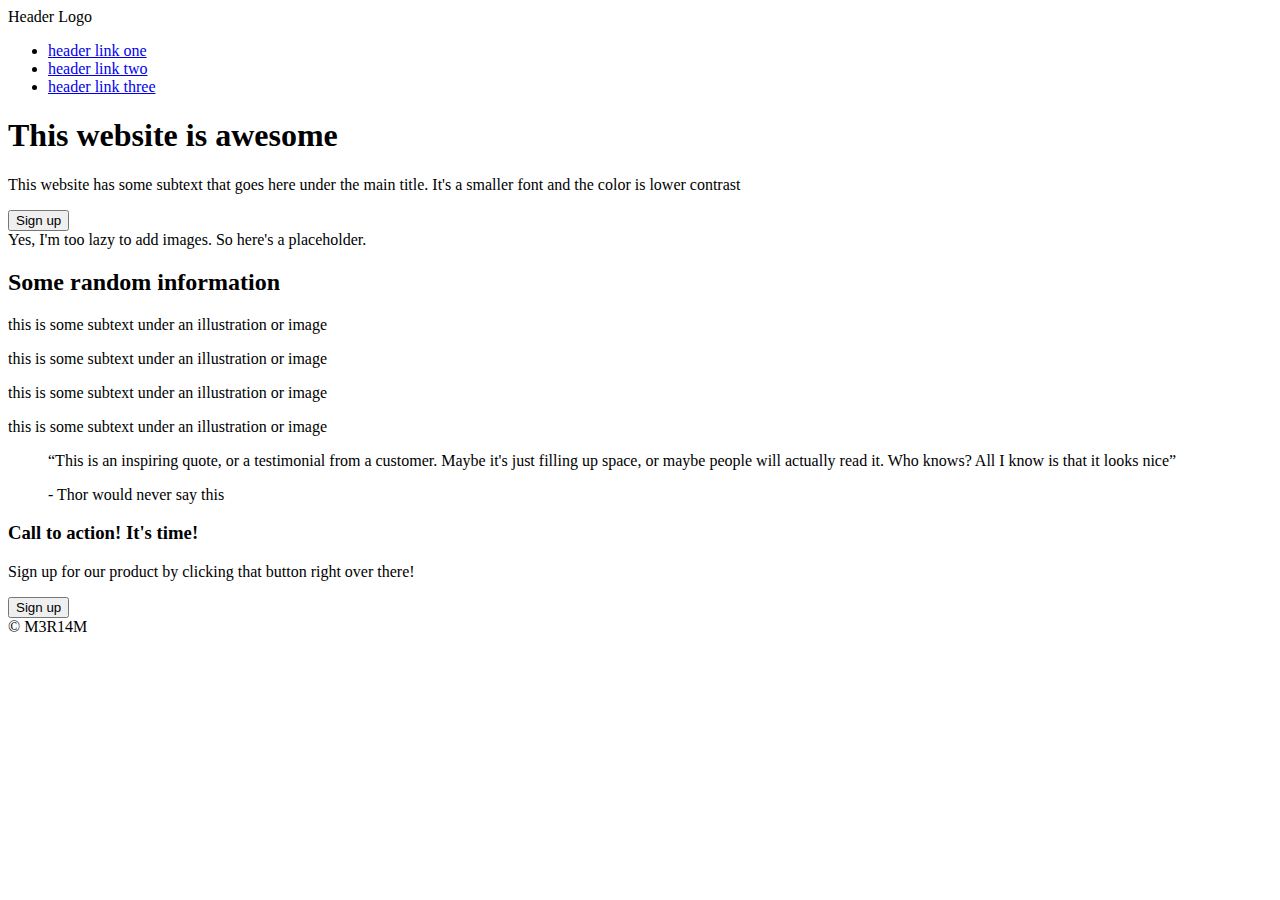
==== foundations/css/index.html @ c4eb55d4 "Finished adding content" ====
<html>

<head>
    <meta name="viewport" content="width=device-width, initial-scale=1.0">
    <title>Landing page</title>
    <link rel="stylesheet" href="styles.css">
</head>

<body>
    <div class="wrapper">
        <header>
            <div class="logo">Header Logo</div>
            <nav>
                <ul>
                    <li><a href="#">header link one</a></li>
                    <li><a href="#">header link two</a></li>
                    <li><a href="#">header link three</a></li>
                </ul>
            </nav>
        </header>
        <section class="hero">
            <div>
                <h1>This website is awesome</h1>
                <p>This website has some subtext that goes here under the main title.
                    It's a smaller font and the color is lower contrast</p>
                <button>Sign up</button>
            </div>
            <div>Yes, I'm too lazy to add images. So here's a placeholder.</div>
        </section>
        <section class="info">
            <h2>Some random information</h2>
            <div id="info">
                <div class="card">
                    <div class="box"></div>
                    <p>this is some subtext under an illustration or image</p>
                </div>
                <div class="card">
                    <div class="box"></div>
                    <p>this is some subtext under an illustration or image</p>
                </div>
                <div class="card">
                    <div class="box"></div>
                    <p>this is some subtext under an illustration or image</p>
                </div>
                <div class="card">
                    <div class="box"></div>
                    <p>this is some subtext under an illustration or image</p>
                </div>
            </div>
        </section>
        <section class="quote">
            <blockquote><q>This is an inspiring quote, or a testimonial from a customer.
                    Maybe it's just filling up space, or maybe people will actually read it. Who knows?
                    All I know is that it looks nice</q>
                <p>- Thor would never say this</p>
            </blockquote>
        </section>
        <section class="sign-up">
            <div>
                <h3>Call to action! It's time!</h3>
                <p>Sign up for our product by clicking that button right over there!</p>
            </div>
            <button>Sign up</button>
        </section>
        <footer>
            © M3R14M
        </footer>
    </div>
</body>

</html>
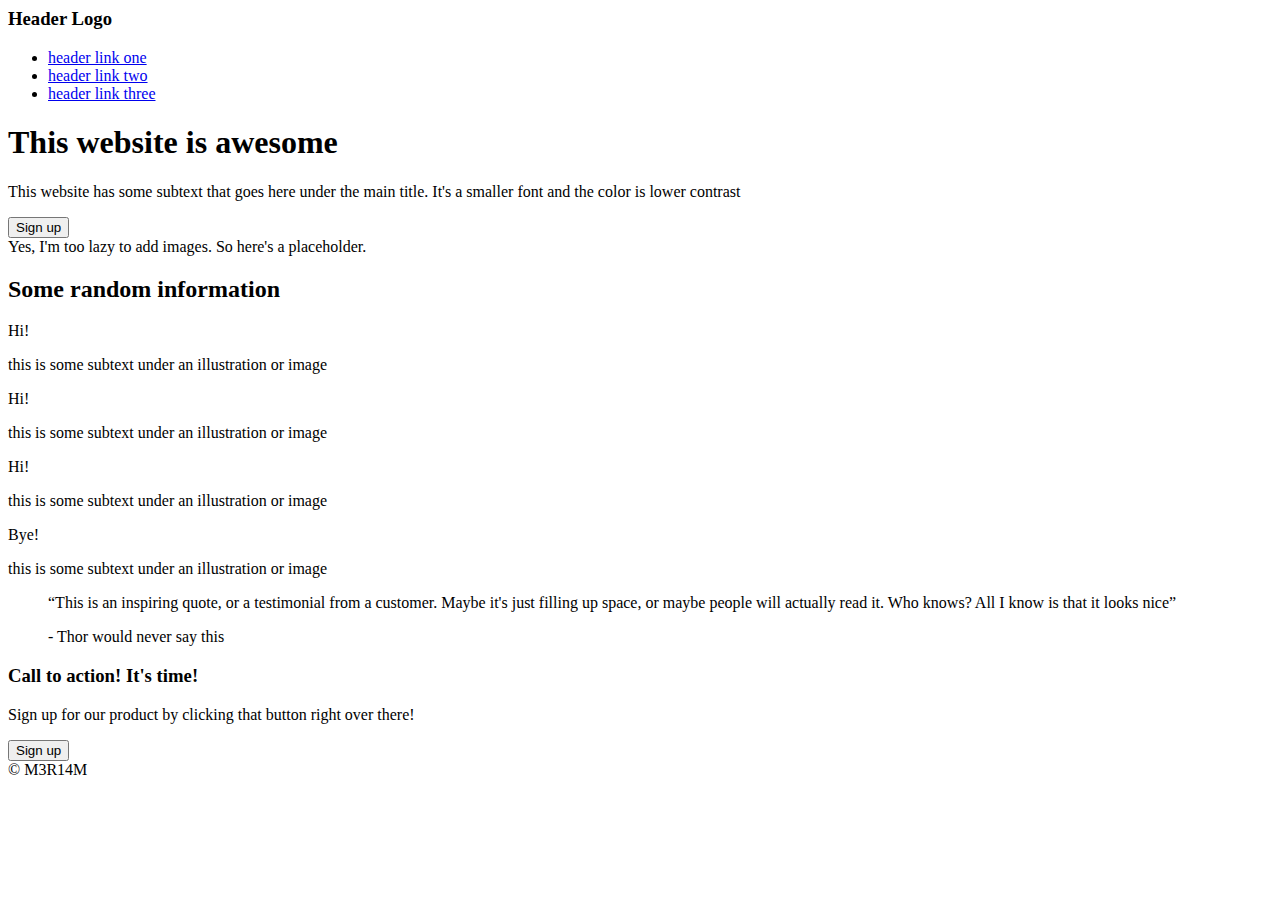
==== commit 9de91a26: "Additional layout options" ====
--- a/foundations/css/index.html
+++ b/foundations/css/index.html
@@ -9,7 +9,9 @@
 <body>
     <div class="wrapper">
         <header>
-            <div class="logo">Header Logo</div>
+            <div class="logo">
+                <h3>Header Logo</h3>
+            </div>
             <nav>
                 <ul>
                     <li><a href="#">header link one</a></li>
@@ -25,42 +27,44 @@
                     It's a smaller font and the color is lower contrast</p>
                 <button>Sign up</button>
             </div>
-            <div>Yes, I'm too lazy to add images. So here's a placeholder.</div>
+            <div class="placeholder">Yes, I'm too lazy to add images. So here's a placeholder.</div>
         </section>
-        <section class="info">
-            <h2>Some random information</h2>
+        <section class="content">
             <div id="info">
-                <div class="card">
-                    <div class="box"></div>
-                    <p>this is some subtext under an illustration or image</p>
-                </div>
-                <div class="card">
-                    <div class="box"></div>
-                    <p>this is some subtext under an illustration or image</p>
-                </div>
-                <div class="card">
-                    <div class="box"></div>
-                    <p>this is some subtext under an illustration or image</p>
-                </div>
-                <div class="card">
-                    <div class="box"></div>
-                    <p>this is some subtext under an illustration or image</p>
+                <h2>Some random information</h2>
+                <div class="info">
+                    <div class="card">
+                        <div class="box placeholder">Hi!</div>
+                        <p>this is some subtext under an illustration or image</p>
+                    </div>
+                    <div class="card">
+                        <div class="box placeholder">Hi!</div>
+                        <p>this is some subtext under an illustration or image</p>
+                    </div>
+                    <div class="card">
+                        <div class="box placeholder">Hi!</div>
+                        <p>this is some subtext under an illustration or image</p>
+                    </div>
+                    <div class="card">
+                        <div class="box placeholder">Bye!</div>
+                        <p>this is some subtext under an illustration or image</p>
+                    </div>
                 </div>
             </div>
-        </section>
-        <section class="quote">
+
             <blockquote><q>This is an inspiring quote, or a testimonial from a customer.
                     Maybe it's just filling up space, or maybe people will actually read it. Who knows?
                     All I know is that it looks nice</q>
                 <p>- Thor would never say this</p>
             </blockquote>
-        </section>
-        <section class="sign-up">
-            <div>
-                <h3>Call to action! It's time!</h3>
-                <p>Sign up for our product by clicking that button right over there!</p>
+
+            <div id="sign-up">
+                <div>
+                    <h3>Call to action! It's time!</h3>
+                    <p>Sign up for our product by clicking that button right over there!</p>
+                </div>
+                <button>Sign up</button>
             </div>
-            <button>Sign up</button>
         </section>
         <footer>
             © M3R14M
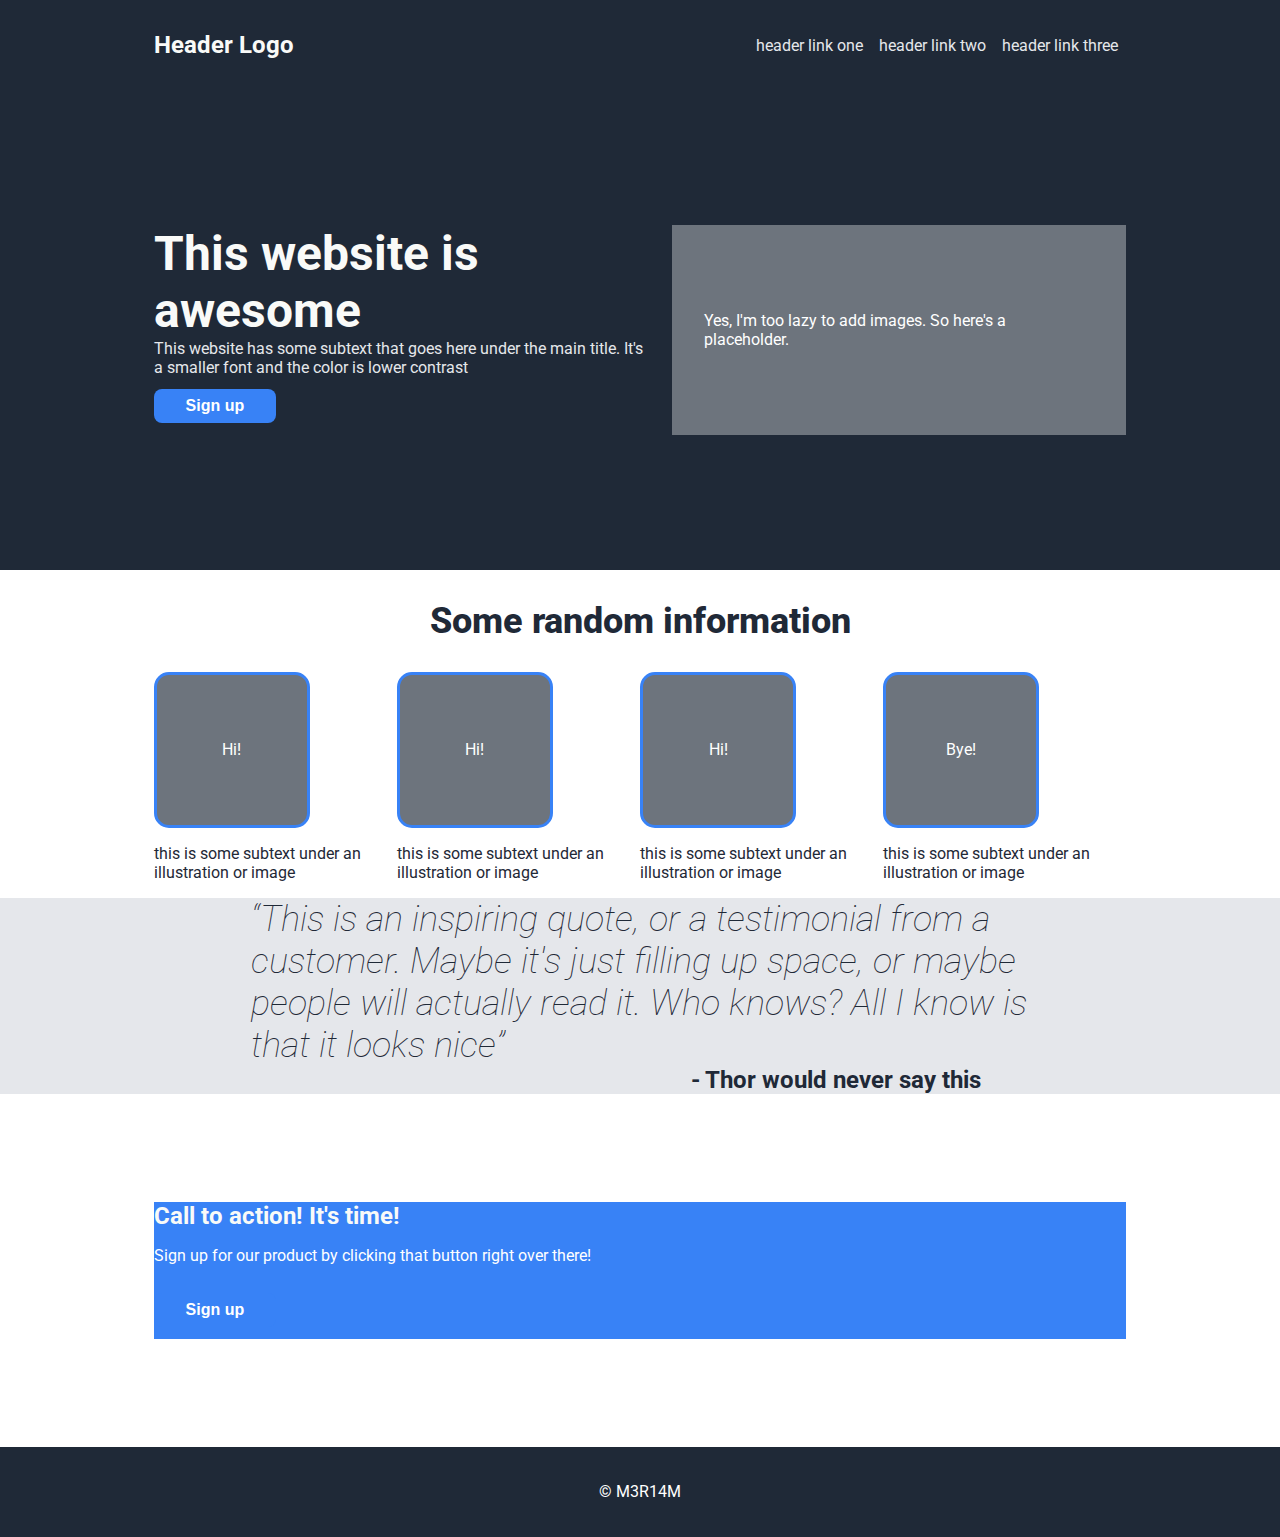
==== commit 7186f680: "More flexing and clean-up" ====
--- a/foundations/css/index.html
+++ b/foundations/css/index.html
@@ -14,9 +14,9 @@
             </div>
             <nav>
                 <ul>
-                    <li><a href="#">header link one</a></li>
-                    <li><a href="#">header link two</a></li>
-                    <li><a href="#">header link three</a></li>
+                    <li><a href="/">header link one</a></li>
+                    <li><a href="#info">header link two</a></li>
+                    <li><a href="#sign-up">header link three</a></li>
                 </ul>
             </nav>
         </header>
@@ -29,43 +29,42 @@
             </div>
             <div class="placeholder">Yes, I'm too lazy to add images. So here's a placeholder.</div>
         </section>
-        <section class="content">
-            <div id="info">
-                <h2>Some random information</h2>
-                <div class="info">
-                    <div class="card">
-                        <div class="box placeholder">Hi!</div>
-                        <p>this is some subtext under an illustration or image</p>
-                    </div>
-                    <div class="card">
-                        <div class="box placeholder">Hi!</div>
-                        <p>this is some subtext under an illustration or image</p>
-                    </div>
-                    <div class="card">
-                        <div class="box placeholder">Hi!</div>
-                        <p>this is some subtext under an illustration or image</p>
-                    </div>
-                    <div class="card">
-                        <div class="box placeholder">Bye!</div>
-                        <p>this is some subtext under an illustration or image</p>
-                    </div>
+        <div id="info">
+            <h2>Some random information</h2>
+            <div class="info">
+                <div class="card">
+                    <div class="box placeholder">Hi!</div>
+                    <p>this is some subtext under an illustration or image</p>
+                </div>
+                <div class="card">
+                    <div class="box placeholder">Hi!</div>
+                    <p>this is some subtext under an illustration or image</p>
+                </div>
+                <div class="card">
+                    <div class="box placeholder">Hi!</div>
+                    <p>this is some subtext under an illustration or image</p>
+                </div>
+                <div class="card">
+                    <div class="box placeholder">Bye!</div>
+                    <p>this is some subtext under an illustration or image</p>
                 </div>
             </div>
+        </div>
 
-            <blockquote><q>This is an inspiring quote, or a testimonial from a customer.
-                    Maybe it's just filling up space, or maybe people will actually read it. Who knows?
-                    All I know is that it looks nice</q>
-                <p>- Thor would never say this</p>
-            </blockquote>
+        <blockquote><q>This is an inspiring quote, or a testimonial from a customer.
+                Maybe it's just filling up space, or maybe people will actually read it. Who knows?
+                All I know is that it looks nice</q>
+            <p>- Thor would never say this</p>
+        </blockquote>
 
-            <div id="sign-up">
-                <div>
-                    <h3>Call to action! It's time!</h3>
-                    <p>Sign up for our product by clicking that button right over there!</p>
-                </div>
-                <button>Sign up</button>
+        <div id="sign-up">
+            <div>
+                <h3>Call to action! It's time!</h3>
+                <p>Sign up for our product by clicking that button right over there!</p>
             </div>
-        </section>
+            <button>Sign up</button>
+        </div>
+
         <footer>
             © M3R14M
         </footer>
--- a/foundations/css/styles.css
+++ b/foundations/css/styles.css
@@ -0,0 +1,164 @@
+@import url('https://fonts.googleapis.com/css2?family=Roboto:wght@100;400;700&display=swap');
+
+body {
+    margin: 0;
+    padding: 0;
+    font-family: 'Roboto', sans-serif;
+    color: #1f2937;
+    background: #fff;
+    max-width: 100vw;
+}
+
+.wrapper {
+    display: flex;
+    flex-flow: column nowrap;
+
+
+}
+
+header {
+    display: flex;
+    justify-content: space-between;
+    align-items: center;
+    padding: 0 12vw;
+    height: 10vh;
+}
+
+a {
+    text-decoration: none;
+}
+
+h1 {
+    font-size: 48px;
+}
+
+h2 {
+    font-size: 36px;
+    font-weight: 800;
+    text-align: center;
+}
+
+h3 {
+    font-size: 24px;
+}
+
+h1,
+h3 {
+    color: #f9faf8;
+    margin: 0;
+}
+
+button {
+    color: #fff;
+    background: #3882f6;
+    margin: 0.75em 0;
+    border: none;
+    border-radius: 0.5em;
+    padding: 0.5em 2em;
+    font-size: 1em;
+    font-weight: bolder;
+}
+
+header,
+.hero,
+footer {
+    background: #1f2937;
+    color: #fff;
+}
+
+nav a,
+.hero p {
+    color: #e5e7eb;
+    margin: 0;
+}
+
+ul {
+    list-style-type: none;
+    display: flex;
+}
+
+li {
+    padding: 0 8px;
+}
+
+.hero {
+    display: flex;
+    padding: 15vh 12vw;
+    gap: 2vw;
+}
+
+.hero div.placeholder {
+    width: 50vw;
+    padding: 2em;
+    display: flex;
+    justify-content: center;
+    align-items: center;
+}
+
+.placeholder {
+    background: #6d747d;
+    color: #fff;
+}
+
+#info {
+    padding: 0 12vw;
+}
+
+.info {
+    display: flex;
+}
+
+.card {
+    display: flex;
+    flex-flow: column nowrap;
+}
+
+.card p {
+    width: inherit;
+}
+
+.box {
+    height: 150px;
+    width: 150px;
+    border: 3px solid #3882f6;
+    border-radius: 15px;
+    display: flex;
+    justify-content: center;
+    align-items: center;
+}
+
+blockquote {
+    background: #e5e7eb;
+    max-width: 100vw;
+    margin: 0;
+    padding: 0 12vw;
+}
+
+blockquote q {
+    font-size: 36px;
+    font-style: italic;
+    font-weight: 100;
+    padding: 0 10%;
+    display: block;
+}
+
+blockquote p {
+    font-size: 24px;
+    font-weight: bold;
+    padding: 0 10%;
+    text-align: end;
+    margin: 0 2em 0 0;
+}
+
+#sign-up {
+    background: #3882f6;
+    color: #fff;
+    margin: 12vh 12vw;
+}
+
+footer {
+    display: flex;
+    justify-content: center;
+    align-items: center;
+    height: 10vh;
+}
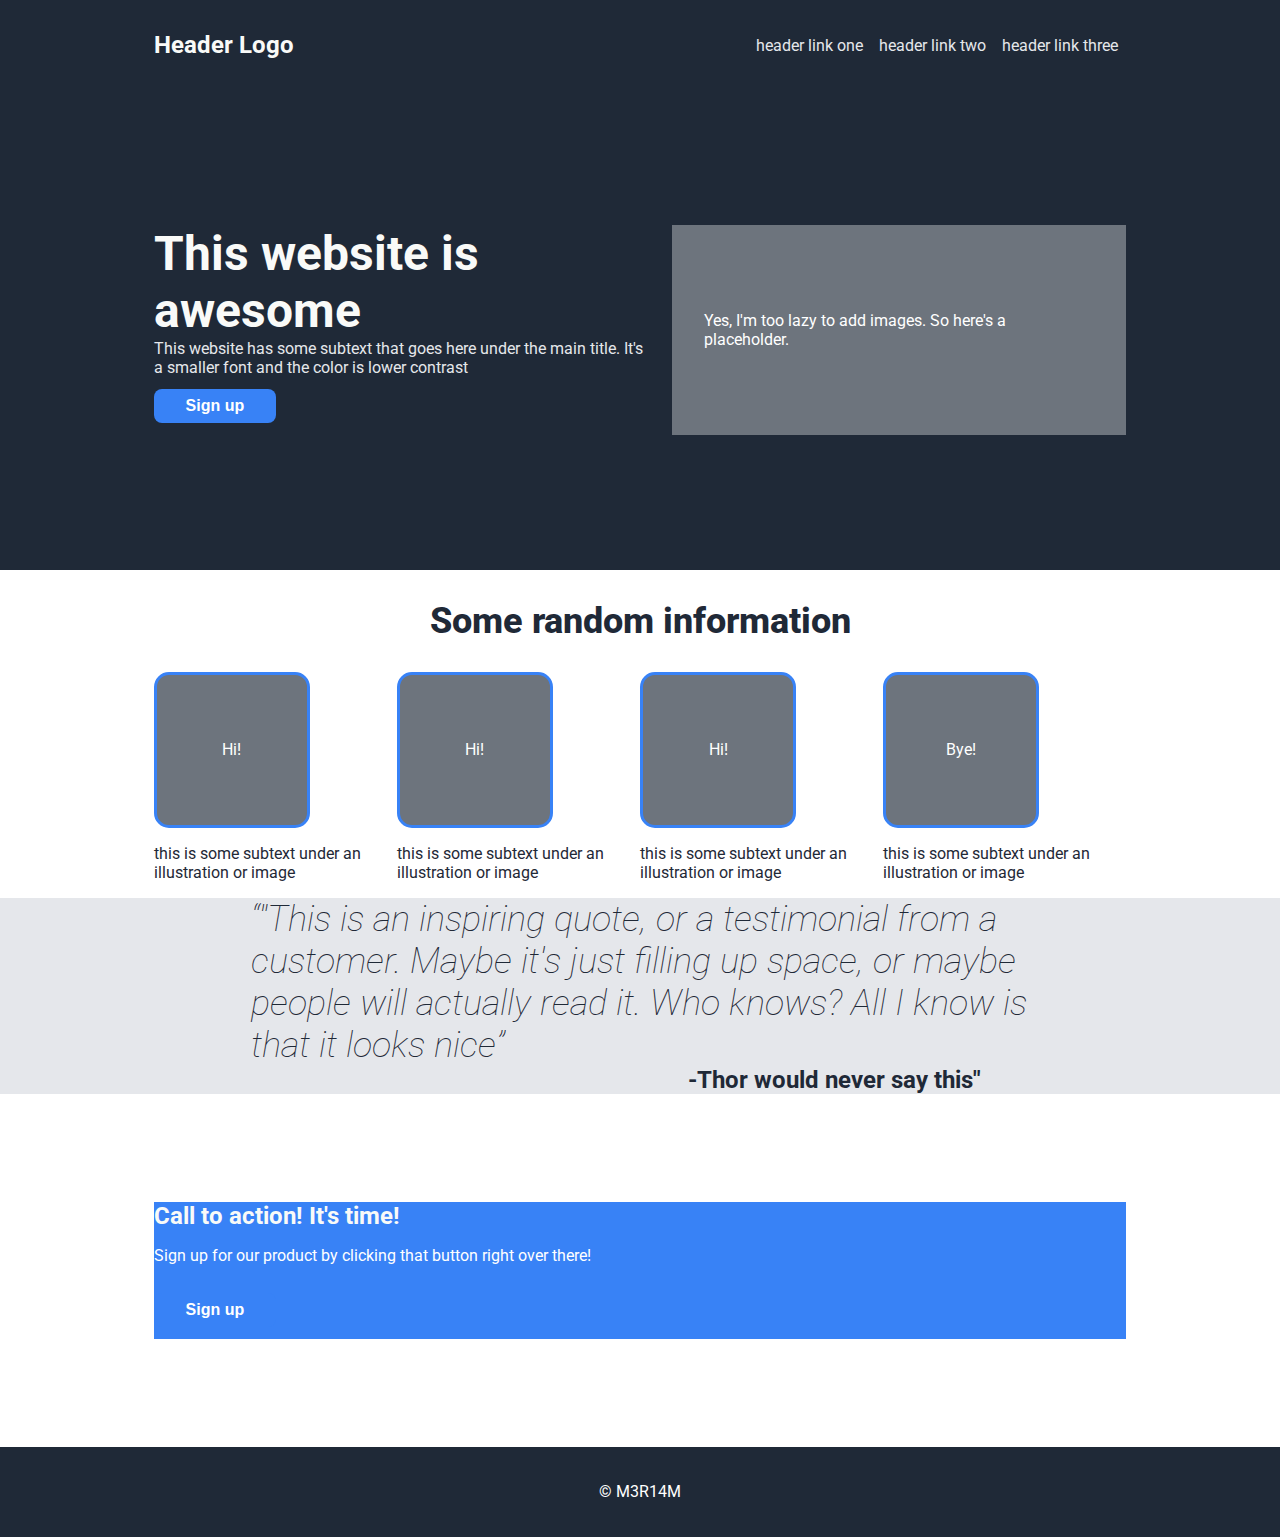
==== commit 310eb4ed: "Made quote more quote-y" ====
--- a/foundations/css/index.html
+++ b/foundations/css/index.html
@@ -51,10 +51,10 @@
             </div>
         </div>
 
-        <blockquote><q>This is an inspiring quote, or a testimonial from a customer.
+        <blockquote><q>"This is an inspiring quote, or a testimonial from a customer.
                 Maybe it's just filling up space, or maybe people will actually read it. Who knows?
                 All I know is that it looks nice</q>
-            <p>- Thor would never say this</p>
+            <p>-Thor would never say this"</p>
         </blockquote>
 
         <div id="sign-up">
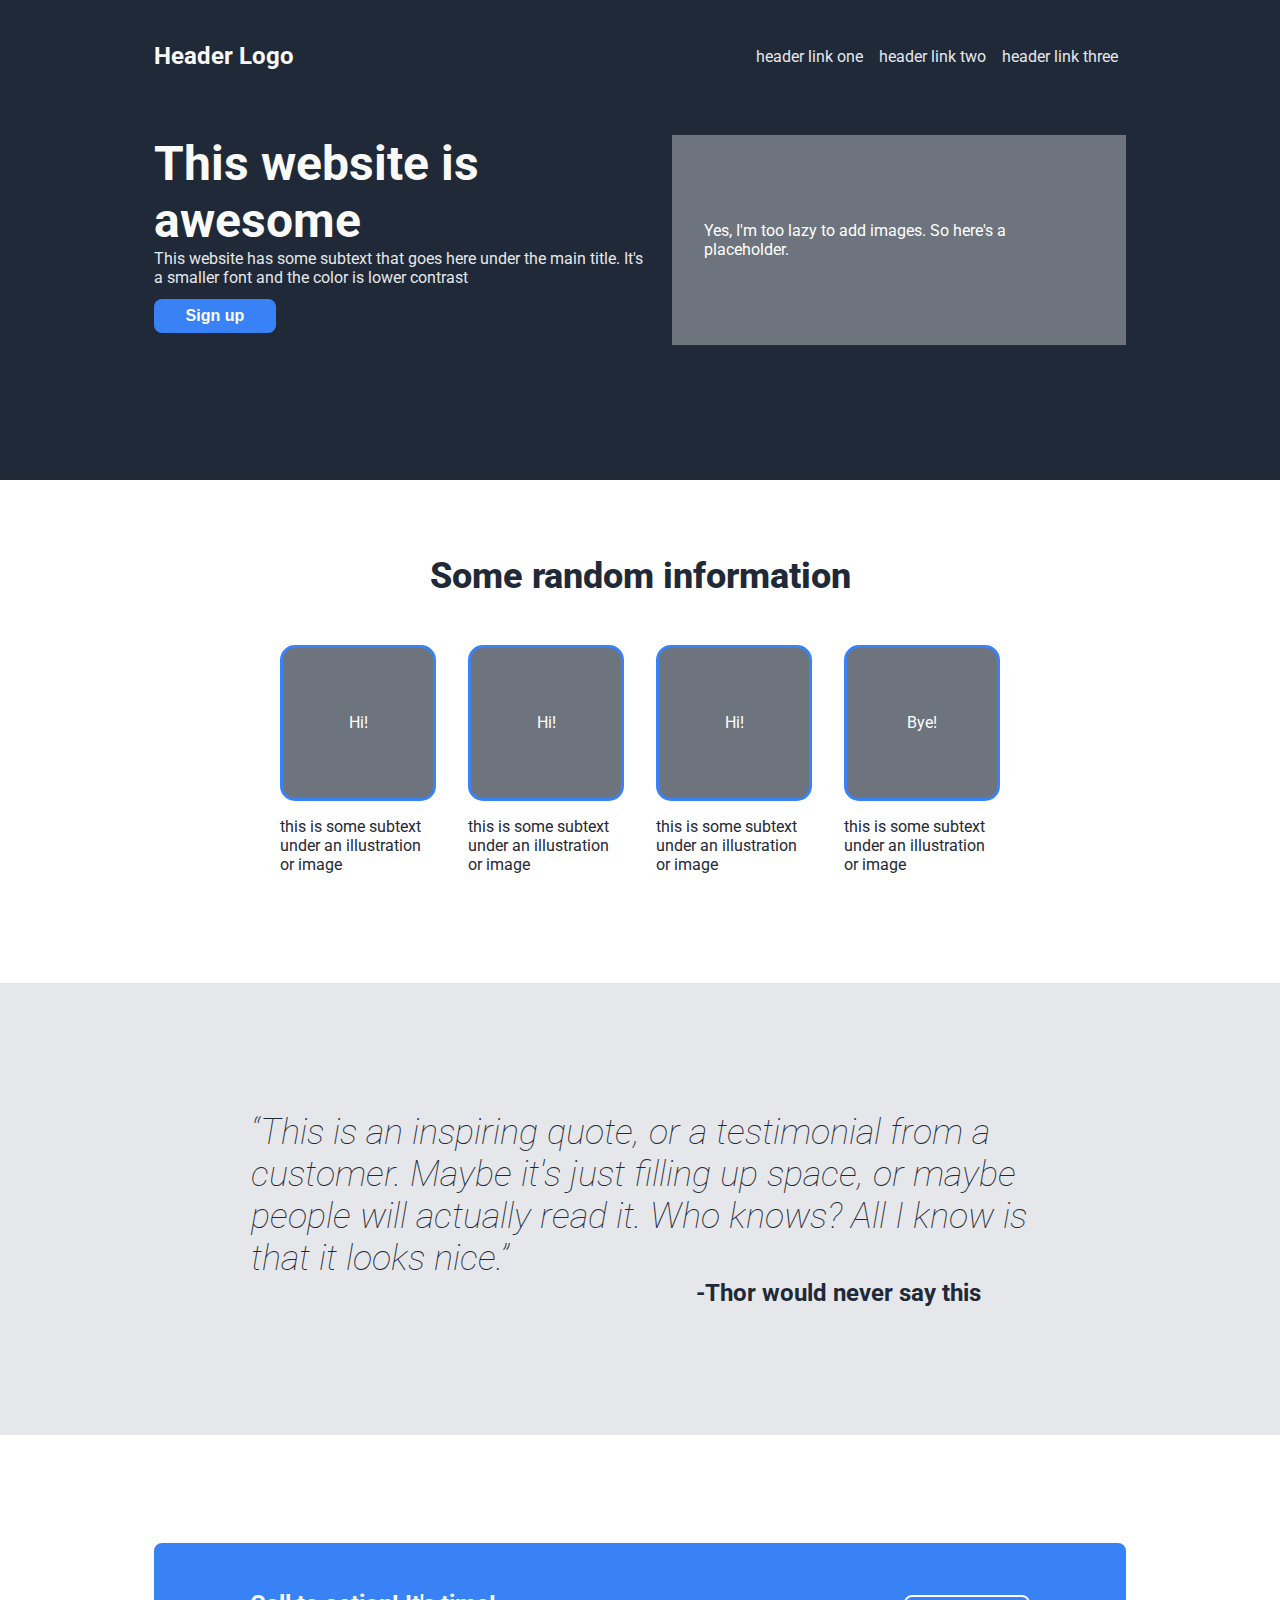
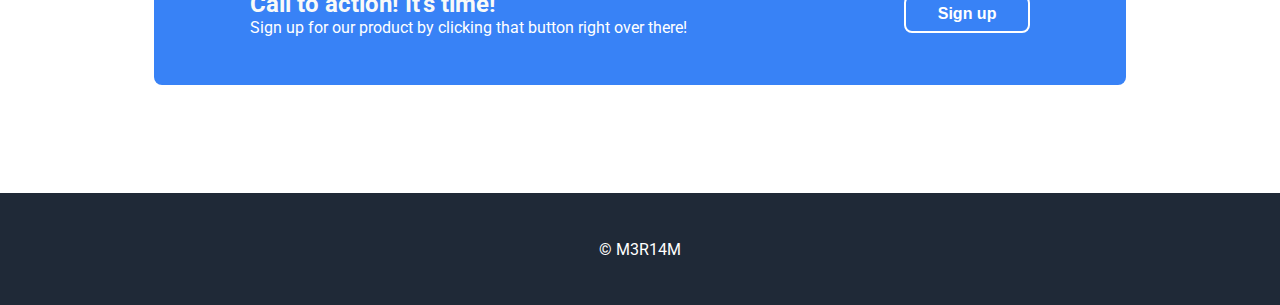
==== commit e9c880c5: "Minor tweaks + finishing touch" ====
--- a/foundations/css/index.html
+++ b/foundations/css/index.html
@@ -14,7 +14,7 @@
             </div>
             <nav>
                 <ul>
-                    <li><a href="/">header link one</a></li>
+                    <li><a href="#top">header link one</a></li>
                     <li><a href="#info">header link two</a></li>
                     <li><a href="#sign-up">header link three</a></li>
                 </ul>
@@ -51,10 +51,10 @@
             </div>
         </div>
 
-        <blockquote><q>"This is an inspiring quote, or a testimonial from a customer.
+        <blockquote><q>This is an inspiring quote, or a testimonial from a customer.
                 Maybe it's just filling up space, or maybe people will actually read it. Who knows?
-                All I know is that it looks nice</q>
-            <p>-Thor would never say this"</p>
+                All I know is that it looks nice.</q>
+            <p>-Thor would never say this</p>
         </blockquote>
 
         <div id="sign-up">
--- a/foundations/css/styles.css
+++ b/foundations/css/styles.css
@@ -12,20 +12,27 @@
 .wrapper {
     display: flex;
     flex-flow: column nowrap;
-
-
 }
 
 header {
     display: flex;
     justify-content: space-between;
     align-items: center;
+    max-width: 76vw;
+    width: 100%;
     padding: 0 12vw;
-    height: 10vh;
+    height: 12.5vh;
+    position: fixed
 }
 
 a {
     text-decoration: none;
+    transition: 0.3s ease-in;
+}
+
+a:hover {
+    color: #3882f6;
+    transition: 0.3s ease-in;
 }
 
 h1 {
@@ -53,12 +60,16 @@
     background: #3882f6;
     margin: 0.75em 0;
     border: none;
-    border-radius: 0.5em;
+    border-radius: 8px;
     padding: 0.5em 2em;
     font-size: 1em;
     font-weight: bolder;
+    transition: 0.3s ease-in;
 }
-
+button:hover {
+    color: #1f2937;
+    background: #e5e7eb;
+}
 header,
 .hero,
 footer {
@@ -91,21 +102,26 @@
     width: 50vw;
     padding: 2em;
     display: flex;
-    justify-content: center;
-    align-items: center;
 }
 
 .placeholder {
     background: #6d747d;
     color: #fff;
+    display: flex;
+    justify-content: center;
+    align-items: center;
 }
 
 #info {
     padding: 0 12vw;
+    margin: 5vh 0;
 }
 
 .info {
     display: flex;
+    justify-content: center;
+    gap: 2em;
+    margin: 3em 0;
 }
 
 .card {
@@ -114,7 +130,7 @@
 }
 
 .card p {
-    width: inherit;
+    width: 150px;
 }
 
 .box {
@@ -122,16 +138,13 @@
     width: 150px;
     border: 3px solid #3882f6;
     border-radius: 15px;
-    display: flex;
-    justify-content: center;
-    align-items: center;
 }
 
 blockquote {
     background: #e5e7eb;
     max-width: 100vw;
     margin: 0;
-    padding: 0 12vw;
+    padding: 8em 12vw;
 }
 
 blockquote q {
@@ -154,11 +167,24 @@
     background: #3882f6;
     color: #fff;
     margin: 12vh 12vw;
+    padding: 2.5em 6em;
+    display: flex;
+    align-items: center;
+    justify-content: space-between;
+    border-radius: 8px;
+}
+
+#sign-up p {
+    margin: 0;
+}
+
+#sign-up button {
+    border: 2px solid #fff;
 }
 
 footer {
     display: flex;
     justify-content: center;
     align-items: center;
-    height: 10vh;
+    height: 12.5vh;
 }
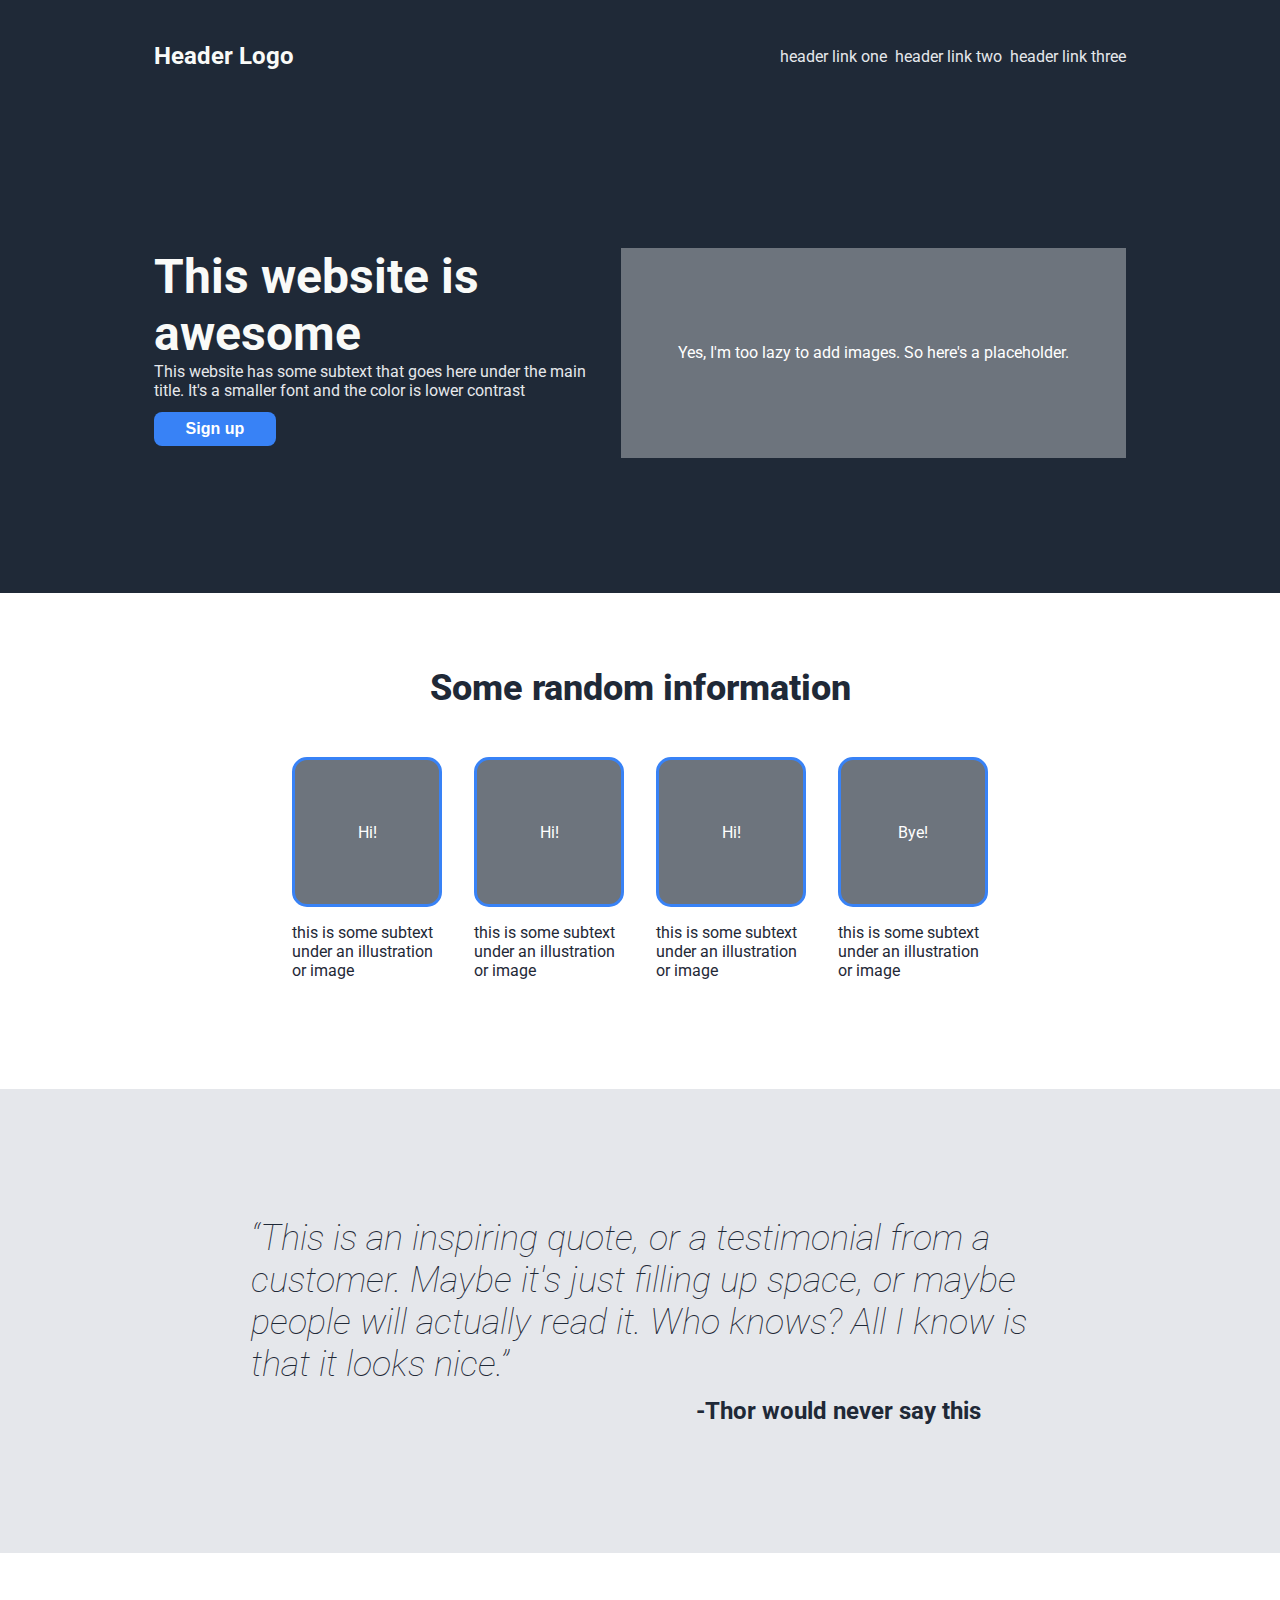
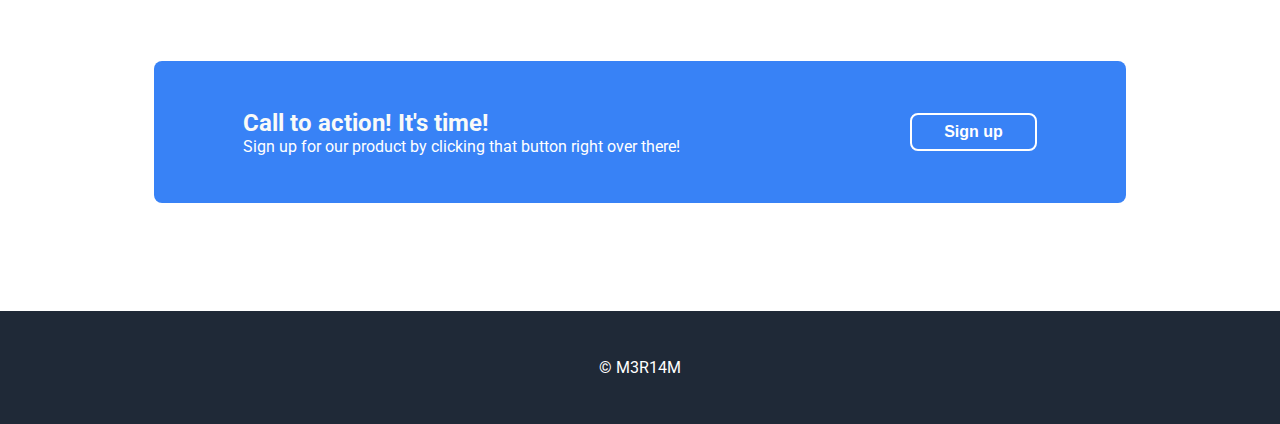
==== commit cdc0e715: "Improved responsiveness" ====
--- a/foundations/css/index.html
+++ b/foundations/css/index.html
@@ -7,7 +7,9 @@
 </head>
 
 <body>
+    <p class="tiny">Please, get a bigger resolution. Less than 250px width is just instane for modern day technology!</p>
     <div class="wrapper">
+
         <header>
             <div class="logo">
                 <h3>Header Logo</h3>
--- a/foundations/css/styles.css
+++ b/foundations/css/styles.css
@@ -1,17 +1,28 @@
 @import url('https://fonts.googleapis.com/css2?family=Roboto:wght@100;400;700&display=swap');
+
+* {
+    transition: 100ms ease-in;
+}
 
 body {
     margin: 0;
     padding: 0;
     font-family: 'Roboto', sans-serif;
     color: #1f2937;
+    font-size: 100%;
     background: #fff;
     max-width: 100vw;
+    overflow-x: hidden;
 }
 
 .wrapper {
     display: flex;
     flex-flow: column nowrap;
+    width: 100%;
+}
+
+.tiny {
+    display: none;
 }
 
 header {
@@ -22,31 +33,31 @@
     width: 100%;
     padding: 0 12vw;
     height: 12.5vh;
-    position: fixed
-}
-
-a {
+    position: fixed;
+}
+
+nav a {
     text-decoration: none;
     transition: 0.3s ease-in;
 }
 
-a:hover {
+nav a:hover {
     color: #3882f6;
     transition: 0.3s ease-in;
 }
 
 h1 {
-    font-size: 48px;
+    font-size: 3em;
 }
 
 h2 {
-    font-size: 36px;
+    font-size: 2.25em;
     font-weight: 800;
     text-align: center;
 }
 
 h3 {
-    font-size: 24px;
+    font-size: 1.5em;
 }
 
 h1,
@@ -66,10 +77,12 @@
     font-weight: bolder;
     transition: 0.3s ease-in;
 }
+
 button:hover {
     color: #1f2937;
     background: #e5e7eb;
 }
+
 header,
 .hero,
 footer {
@@ -83,25 +96,33 @@
     margin: 0;
 }
 
-ul {
+nav ul {
     list-style-type: none;
     display: flex;
-}
-
-li {
-    padding: 0 8px;
+    justify-content: flex-end;
+    margin: 0;
+    padding: 0;
+    gap: 0.5em;
+}
+
+nav ul li {
+    padding: 0.5em 0;
 }
 
 .hero {
     display: flex;
     padding: 15vh 12vw;
+    margin-top: 12.5vh;
     gap: 2vw;
 }
 
+.hero div {
+    width: 50%;
+    max-width: 50vw;
+}
+
 .hero div.placeholder {
-    width: 50vw;
     padding: 2em;
-    display: flex;
 }
 
 .placeholder {
@@ -127,28 +148,28 @@
 .card {
     display: flex;
     flex-flow: column nowrap;
-}
-
-.card p {
-    width: 150px;
+    max-width: 150px;
 }
 
 .box {
-    height: 150px;
-    width: 150px;
+    flex: 1;
+    max-width: 100%;
+    min-width: 50px;
+    aspect-ratio: 1 / 1;
     border: 3px solid #3882f6;
     border-radius: 15px;
 }
 
 blockquote {
     background: #e5e7eb;
+
     max-width: 100vw;
     margin: 0;
     padding: 8em 12vw;
 }
 
 blockquote q {
-    font-size: 36px;
+    font-size: 2.25em;
     font-style: italic;
     font-weight: 100;
     padding: 0 10%;
@@ -156,22 +177,23 @@
 }
 
 blockquote p {
-    font-size: 24px;
+    font-size: 1.5em;
     font-weight: bold;
     padding: 0 10%;
     text-align: end;
-    margin: 0 2em 0 0;
+    margin: 0.5em 2em 0 0;
 }
 
 #sign-up {
     background: #3882f6;
     color: #fff;
     margin: 12vh 12vw;
-    padding: 2.5em 6em;
+    padding: 2.5em 7%;
     display: flex;
     align-items: center;
     justify-content: space-between;
     border-radius: 8px;
+    gap: 1em;
 }
 
 #sign-up p {
@@ -188,3 +210,143 @@
     align-items: center;
     height: 12.5vh;
 }
+
+/* Responsiveness */
+
+
+@media screen and (max-width:1024px) {
+    #sign-up {
+        flex-direction: column;
+        align-content: stretch;
+        text-align: center;
+    }
+
+    h1 {
+        font-size: 2em;
+    }
+
+    h2 {
+        font-size: 1.75em;
+    }
+
+    .card p {
+        font-size: 1.5vw;
+    }
+
+    q {
+        font-size: 1.25em;
+    }
+
+    blockquote {
+        font-size: 0.6em;
+    }
+}
+
+@media screen and (max-width:600px) {
+    body {
+        font-size: 80%;
+    }
+
+    header {
+        max-width: 96vw;
+        padding: 2vw;
+        flex-wrap: wrap;
+    }
+
+    button {
+        padding: 0;
+        height: 2em;
+        width: 50%;
+        min-width: 8em;
+    }
+
+    nav ul li {
+        font-size: 120%;
+    }
+
+    .hero {
+        text-align: center;
+        padding: 2vh 2vw;
+        justify-content: center;
+    }
+
+    .hero div {
+        max-width: 100vw;
+        width: 100%;
+        padding: 1em 10vw;
+    }
+
+    .hero div.placeholder {
+        display: none;
+    }
+
+    #info,
+    blockquote {
+        padding-left: 2vw;
+        padding-right: 2vw;
+    }
+
+    #sign-up {
+        margin-left: 2vw;
+        margin-right: 2vw;
+    }
+
+    .info {
+        gap: 0.5em;
+    }
+
+    .box {
+        border-width: 2px;
+    }
+
+    .card p {
+        visibility: collapse;
+    }
+
+    .logo {
+        padding-right: 1em;
+    }
+}
+
+@media screen and (max-width:400px) {
+    header {
+        flex-direction: column;
+        height: auto;
+        position: relative;
+        padding: 1vh 2vw;
+    }
+
+    .hero {
+        margin-top: 0;
+    }
+
+    .logo {
+        padding: 1vh 1vw;
+        width: 100%;
+        max-width: 98vw;
+        text-align: center;
+        background: inherit;
+        position: fixed;
+        top: 0;
+    }
+
+    nav ul {
+        flex-direction: column;
+        padding: 0.5em;
+        margin-top: 2em;
+    }
+
+    nav ul li {
+        padding: 0;
+    }
+}
+
+@media screen and (max-width:220px) {
+    .tiny {
+        display: block;
+    }
+
+    .wrapper {
+        display: none;
+    }
+}
